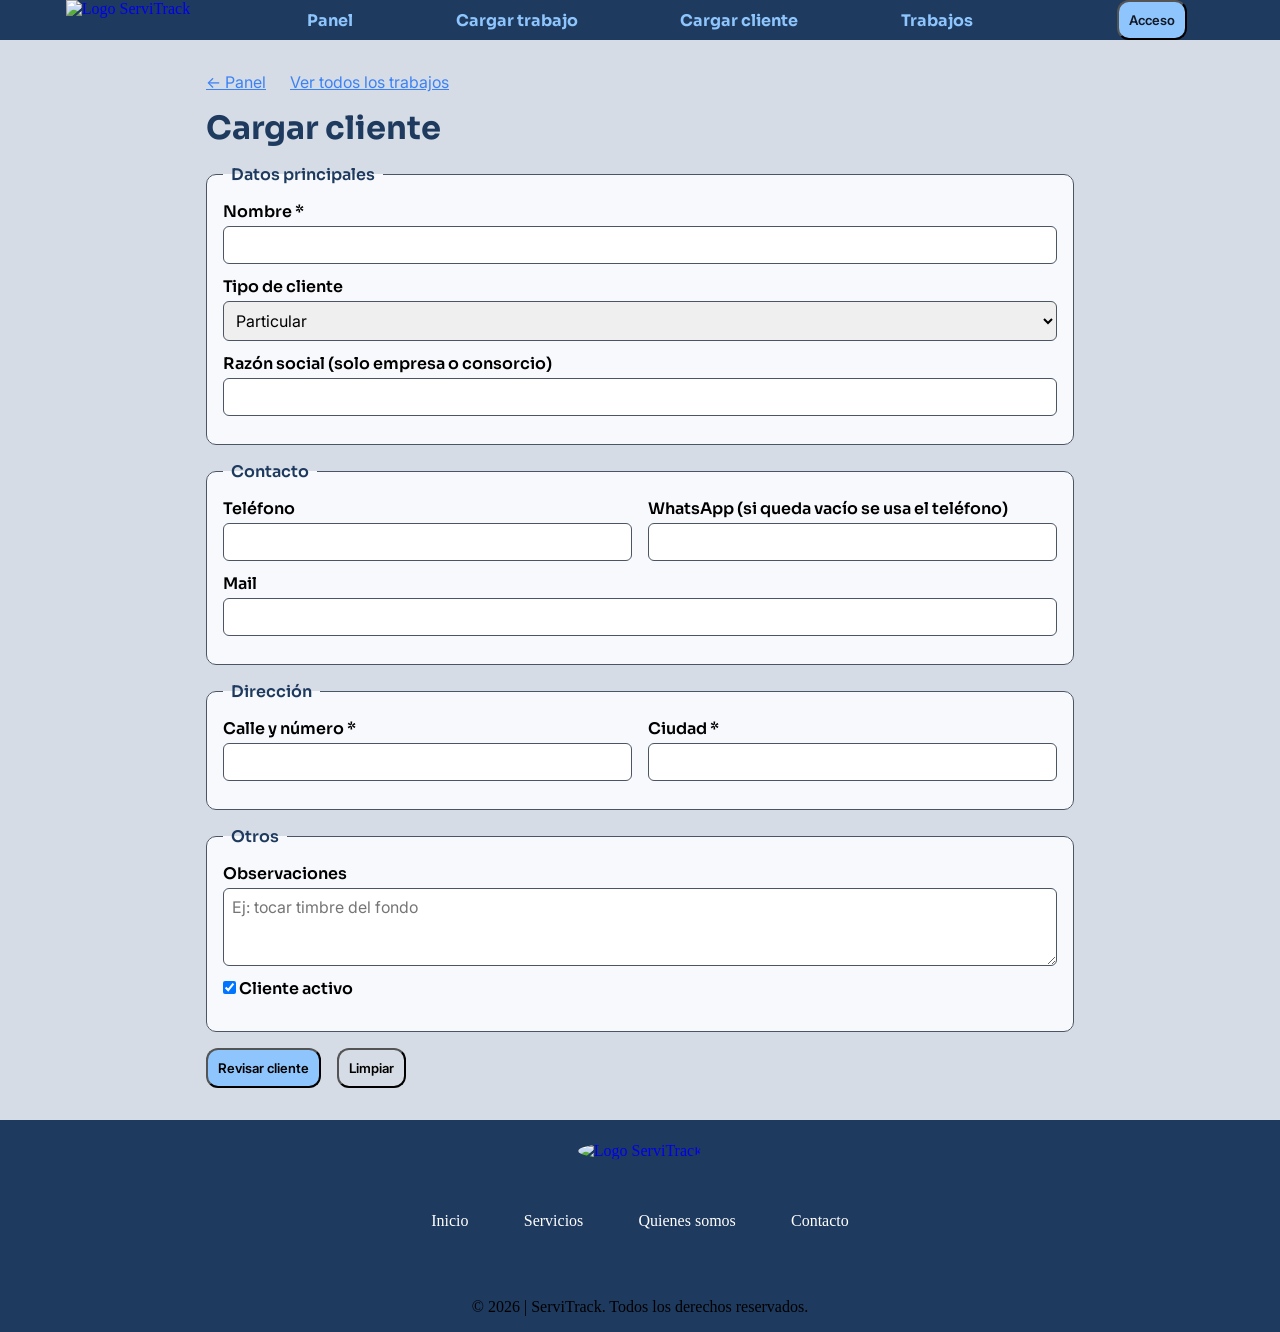
==== CargaDeClientes.html @ 7a5f1916 "hola" ====
<!doctype html>
<!--
  CargaDeClientes.html
  Formulario para registrar un cliente.
  Sin JavaScript: al apretar el botón los datos se envían por POST a CargaDeClientes.php,
  que los valida y muestra un resumen.
-->
<html lang="es">
  <head>
    <meta charset="UTF-8" />
    <meta name="viewport" content="width=device-width, initial-scale=1.0" />
    <title>Cargar cliente | ServiTrack</title>
    <link rel="icon" href="./img/logo3.0.jpeg" />
    <link rel="stylesheet" href="css/style1.css" />
    <link rel="stylesheet" href="css/formularios.css" />
  </head>
  <body>
    <!-- Cabecera: logo y menú, igual en todas las páginas -->
    <header>
      <div class="header-logo">
        <a href="inicio.html">
          <img src="./img/logo2.0.png" width="200px" height="100px" alt="Logo ServiTrack" />
        </a>
      </div>
      <button id="menu-btn"><img src="./img/menu.png" width="20px" height="20px" alt="menu" /></button>
      <nav class="header-nav" id="menu">
        <ul>
          <li><a class="items-menu" href="/php/panel.php">Panel</a></li>
          <li><a class="items-menu" href="/CargaDeTrabajo.html">Cargar trabajo</a></li>
          <li><a class="items-menu" href="/CargaDeClientes.html">Cargar cliente</a></li>
          <li><a class="items-menu" href="/php/trabajos.php">Trabajos</a></li>
        </ul>
      </nav>
      <div class="header-boton"><button class="boton"><a class="login" href="">Acceso</a></button></div>
    </header>

    <main class="formulario">
      <!-- Atajos siempre visibles (el menú de arriba se esconde en pantallas angostas) -->
      <p class="atajos"><a href="/php/panel.php">← Panel</a> <a href="/php/trabajos.php">Ver todos los trabajos</a></p>
      <h1>Cargar cliente</h1>

      <!-- action = a dónde se envían los datos. method="post" = viajan ocultos, no en la URL.
           Cada campo con "name" llega a PHP como $_POST["name"] -->
      <form action="/php/CargaDeClientes.php" method="post">

        <!-- Sección 1: datos principales -->
        <fieldset>
          <legend>Datos principales</legend>

          <div class="campo">
            <label for="Nombre">Nombre *</label>
            <!-- required: el navegador no deja enviar si está vacío -->
            <input type="text" name="Nombre" id="Nombre" maxlength="50" required />
          </div>

          <div class="campo">
            <label for="Tipo">Tipo de cliente</label>
            <select name="Tipo" id="Tipo">
              <option value="particular">Particular</option>
              <option value="empresa">Empresa</option>
              <option value="consorcio">Consorcio</option>
            </select>
          </div>

          <!-- Se completa solo si el tipo es empresa o consorcio -->
          <div class="campo">
            <label for="RazonSocial">Razón social (solo empresa o consorcio)</label>
            <input type="text" name="RazonSocial" id="RazonSocial" maxlength="100" />
          </div>
        </fieldset>

        <!-- Sección 2: contacto -->
        <fieldset>
          <legend>Contacto</legend>

          <div class="fila">
            <div class="campo">
              <label for="Telefono">Teléfono</label>
              <input type="tel" name="Telefono" id="Telefono" maxlength="20" />
            </div>
            <div class="campo">
              <label for="Whatsapp">WhatsApp (si queda vacío se usa el teléfono)</label>
              <input type="tel" name="Whatsapp" id="Whatsapp" maxlength="20" />
            </div>
          </div>

          <div class="campo">
            <label for="Mail">Mail</label>
            <!-- type="email": el navegador revisa que tenga formato de mail -->
            <input type="email" name="Mail" id="Mail" maxlength="100" />
          </div>
        </fieldset>

        <!-- Sección 3: dirección (una sola) -->
        <fieldset>
          <legend>Dirección</legend>
          <div class="fila">
            <div class="campo">
              <label for="Direccion">Calle y número *</label>
              <input type="text" name="Direccion" id="Direccion" maxlength="100" required />
            </div>
            <div class="campo">
              <label for="Ciudad">Ciudad *</label>
              <input type="text" name="Ciudad" id="Ciudad" maxlength="60" required />
            </div>
          </div>
        </fieldset>

        <!-- Sección 4: otros datos -->
        <fieldset>
          <legend>Otros</legend>
          <div class="campo">
            <label for="Observaciones">Observaciones</label>
            <textarea name="Observaciones" id="Observaciones" rows="3" placeholder="Ej: tocar timbre del fondo"></textarea>
          </div>
          <div class="campo">
            <!-- checked: viene marcada. Si se marca, PHP recibe Activo = 1 -->
            <label><input type="checkbox" name="Activo" value="1" checked /> Cliente activo</label>
          </div>
        </fieldset>

        <div class="botones">
          <!-- Cuando se conecte la base, este botón pasa a decir "Guardar cliente" -->
          <button type="submit" class="boton">Revisar cliente</button>
          <button type="reset" class="boton boton-sec">Limpiar</button>
        </div>
      </form>
    </main>

    <!-- Pie de página, igual en todas las páginas -->
    <footer class="footer">
      <div class="footer-logo">
        <a href="inicio.html">
          <img src="./img/logo 2.1.png" width="100px" height="100px" alt="Logo ServiTrack" />
        </a>
      </div>
      <nav class="foot-enlace">
        <a href="index.html">Inicio</a>
        <a href="servicios.html">Servicios</a>
        <a href="quienes-somos.html">Quienes somos</a>
        <a href="contacto.html">Contacto</a>
      </nav>
      <p class="derechos">&copy; 2026 | ServiTrack. Todos los derechos reservados.</p>
    </footer>

  </body>
</html>
---- css/style1.css ----
*{
     margin: 0;
    padding: 0;
    box-sizing: border-box;
    text-decoration: none;
    list-style: none;
}

@font-face {
    font-family:'Sora titulo';
    src: url(../font/Sora-Bold.ttf);
}

@font-face {
    font-family:'Sora subtitulo';
    src: url(../font/Sora-SemiBold.ttf);
}

@font-face {
    font-family:'Inter texto';
    src: url(../font/Inter_18pt-Regular.ttf);
}

@font-face {
    font-family:'Inter botones';
    src: url(../font/Inter_24pt-SemiBold.ttf);
}

:root{
    /*COLORES*/
    --blanco-suave: #F7F9FC;
    --negro-suave: #121826;
    --gris-claro: #D6DCE5;
    --gris-oscuro: #4B5563;
    --azul-claro: #8EC5FC;
    --azul-intermedio: #3B82F6;
    --azul-oscuro: #1E3A5F;
    --verde: #34D399;
    --verde-transparente: #34D39980;
    --violeta: #8B5CF6;
    --celeste: #22D3EE;

    /*TIPOGRAFIAS*/
    --titulos: 'Sora titulo', sans-serif;
    --subtitulo: 'Sora subtitulo', sans-serif;
    --texto: 'Inter texto', sans-serif;
    --botones: 'Inter botones', sans-serif;
}

/*ACA esta el header en grid*/
header{
    display: grid;
    grid-template-columns: 1fr 3fr 1fr;
    grid-template-rows: 1fr;
    background-color: var(--azul-oscuro);
    
}

.header-logo{
    display: flex;
    justify-content: center;
}

.header-nav{
    display: flex;
    align-items: center;
    
}

.header-nav ul {
    display: flex;
    justify-content: space-around;
    align-items: center;
    width: 100%;
}

.items-menu {
    font-family: var(--titulos);
    color: var(--azul-claro);
    padding: 25px 35px;
    text-align: center;
    min-width: 120px;
    white-space: nowrap;
}

.items-menu:hover{
    font-size: 1.10rem;
    color: var(--negro-suave);
    transition: 900ms;
    background-color: var(--verde-transparente);
    
}


.header-boton{
    display: flex;
    justify-content: center;
    align-items: center;
}

#menu-btn{
    display: none;
}

.foot-enlace a{
    /* clamp(mín, ideal, máx): la separación entre enlaces se achica en celular */
    padding: 0 clamp(.5rem, 2vw, 3rem);
    /* inline-block + margin: si los enlaces no entran en un renglón, bajan prolijos */
    display: inline-block;
    margin: .25rem 0;
    color: white;
}
/*CLASES RENOMBRADAS PARA QUE SU FUNCION SEA MAS CLARA*/
.footer-logo img{
    margin-top: 1.4rem;
    border-radius: 50%;
}
.footer-logo{
    display: flex;
    justify-content: center;
}
.derechos{
    padding: 1rem;
    text-align: center;
}
/*Modificadores del footer*/
.foot-enlace{

    text-align: center;
    /* antes 3rem fijo: ahora entre 1rem y 3rem según el ancho de pantalla (4vw = 4% del ancho) */
    padding: clamp(1rem, 4vw, 3rem);

}
input {
    padding: 5px;
}
.contacto-div{
    display: flex;
    flex-direction: column;
    padding: 5px 15px;
    width: 250px;
}
.contacto-msj{
    width: 200%;
    padding: 5px;
    height: 150px;
    resize: none;
}
.boton-form{
    display: flex;
    flex-direction: column;
    padding: 1rem;
    width: 80px;
}

.boton{
    border-radius: 12px;
    background-color: var(--azul-claro);
    padding: 10px;
    font-family: var(--botones);
    font-weight: 650;
}
.boton a{
    color: var(--negro-suave);
}

.boton:hover{
    padding: 12px;
    transition: 900ms;
    background-color: var(--verde);
}

.boton a:hover{
    transition: 900ms;
}
/*aca termina el header*/
/*ACA empieza el sector Demo*/

.presentacion{
     display: flex;
    flex-direction: row;
    gap: 1rem;
    justify-content: center;
}
.presentacion img{
    border-radius: 2%;
    width:100% ; 
}
.presentacion a{
   flex: 1;
}

.clase-section{
    padding: 1rem ;
}

#map{
    width: 100%;
    /* antes 50rem fijo (800px, enorme en celular). Ahora: mínimo 20rem, ideal 60% del alto
       de la pantalla (60vh) y máximo 50rem */
    height: clamp(20rem, 60vh, 50rem);
    background-color: #3B82F6;
}

.footer {
    background-color: var(--azul-oscuro);
}

/*responsive*/
@media (max-width: 768px){
    header{
        grid-template-columns: 1fr;
        grid-template-rows: auto auto auto;
        gap: 1rem;
        background-color: var(--negro-suave);
    }
    /*CLASES RENOMBRADAS PARA QUE SU FUNCION SEA MAS CLARA*/
    .header-logo,
    .header-nav,
    .header-boton{
        justify-content: center;
    }

    .header-nav{
        flex-direction: column;
        gap: 15px;
    }

    .header-nav ul {
        flex-direction: column;
        gap: .5rem;
        width: 100%;
    }
.items-menu:hover{
    color: var(--negro-suave);
    background-color: var(--verde-transparente);

    }

    .items-menu{
        white-space: normal;
        padding: 2px 4px;
        gap: 1rem;
    }
    
    #menu-btn{
        display: block;
    }

    #menu{
        display: none;
    }

    #menu.active{
        display: block;
    }
}

body{
    background-color: var(--gris-claro);
}
---- css/formularios.css ----
/* formularios.css
   Estilos de los formularios (CargaDeClientes, CargaDeTrabajo, modificar_trabajo)
   y de las pantallas de resumen y de errores.
   Va DESPUÉS de style.css porque usa sus variables de color (var(--...)).
   Conceptos: selectores de clase, modelo de caja, Flexbox, flex-wrap, clamp().

   CAMBIOS DE ESTA VERSIÓN (para que se adapte al tamaño de pantalla):
   - Los campos de una misma fila bajan solos de renglón (flex-wrap), sin @media.
   - Márgenes y rellenos con clamp(): se achican en celular y crecen en pantallas grandes. */


/* ---------- Contenedor central del formulario ---------- */
.formulario {
    max-width: 900px;                               /* un formulario muy ancho se lee mal, por eso el tope */
    margin: clamp(1rem, 3vw, 2rem) auto;            /* clamp(mín, ideal, máx): margen que se adapta */
    padding: 0 clamp(.75rem, 3vw, 1rem);
    font-family: var(--texto);
}

.formulario h1 {
    font-family: var(--titulos);
    color: var(--azul-oscuro);
    margin-bottom: 1rem;
}


/* ---------- Cada sección del formulario ---------- */
fieldset {
    background-color: var(--blanco-suave);
    border: 1px solid var(--gris-oscuro);
    border-radius: 10px;
    padding: clamp(.75rem, 2vw, 1rem);      /* menos relleno en celular */
    margin-bottom: 1rem;
    min-width: 0;                           /* permite que el fieldset se achique y no se salga de la pantalla */
}

legend {
    font-family: var(--subtitulo);
    color: var(--azul-oscuro);
    padding: 0 .5rem;
}


/* ---------- Un campo: la etiqueta arriba y el control abajo ---------- */
.campo {
    display: flex;
    flex-direction: column;
    margin-bottom: .75rem;
}

.campo label {
    font-family: var(--subtitulo);
    margin-bottom: .25rem;
}


/* ---------- Varios campos en la misma línea ---------- */
.fila {
    display: flex;
    flex-wrap: wrap;        /* si los campos no entran en un renglón, bajan al siguiente */
    gap: 0 1rem;
}

.fila .campo {
    /* flex: 1 1 180px = cada campo parte de 180px y se reparte el espacio sobrante.
       Cuando no entran dos de 180px, uno baja. Reemplaza al @media de antes. */
    flex: 1 1 180px;
}


/* ---------- Controles de texto, listas y áreas de texto ---------- */
input,
select,
textarea {
    width: 100%;
    padding: 8px;
    border: 1px solid var(--gris-oscuro);
    border-radius: 6px;
    font-family: var(--texto);
    font-size: 1rem;
}

/* Las casillas no deben ocupar todo el ancho */
input[type="checkbox"] {
    width: auto;
}

/* Grupo de casillas en una línea */
.opciones {
    display: flex;
    flex-wrap: wrap;
    gap: .5rem 1rem;
}

.opciones label {
    font-family: var(--texto);
}

/* Campo que se puede esconder desde JavaScript */
.oculto {
    display: none;
}


/* ---------- Botones ---------- */
.botones {
    display: flex;
    flex-wrap: wrap;        /* en celular los botones bajan de renglón */
    gap: 1rem;
    margin-bottom: 1.5rem;
}

.boton-sec {
    background-color: var(--gris-claro);
}


/* ---------- Pantallas de resumen y de errores (CargaDeTrabajo.php / CargaDeClientes.php) ---------- */

/* Tabla de datos: una fila por dato */
.resultado {
    width: 100%;
    border-collapse: collapse;
    background-color: var(--blanco-suave);
    margin-bottom: 1rem;
}

.resultado th,
.resultado td {
    padding: 8px;
    border-bottom: 1px solid var(--gris-claro);
    text-align: left;
    overflow-wrap: anywhere;    /* un texto largo se parte en vez de ensanchar la tabla */
}

.resultado th {
    width: 35%;
    font-family: var(--subtitulo);
}

/* Fila del total, resaltada */
.resultado .total td,
.resultado .total th {
    background-color: var(--verde-transparente);
    font-weight: bold;
}

/* Aviso de errores */
.error-lista {
    background-color: #fdecec;
    border: 1px solid #b91c1c;
    border-radius: 10px;
    padding: 1rem 1rem 1rem 2rem;
    margin-bottom: 1rem;
}

.error-lista li {
    list-style: disc;
}

/* Aviso informativo */
.aviso {
    background-color: var(--blanco-suave);
    border-left: 5px solid var(--azul-intermedio);
    padding: .75rem 1rem;
    margin-bottom: 1rem;
}

/* Enlaces con forma de botón (los de las pantallas de resumen) */
a.boton {
    display: inline-block;
    color: var(--negro-suave);
}

/* Atajos de navegación en el cuerpo de la página */
.atajos {
    display: flex;
    flex-wrap: wrap;            /* en celular los enlaces bajan de renglón */
    gap: .5rem 1.5rem;
    margin-bottom: 1rem;
}

.atajos a {
    color: var(--azul-intermedio);
    text-decoration: underline;
}
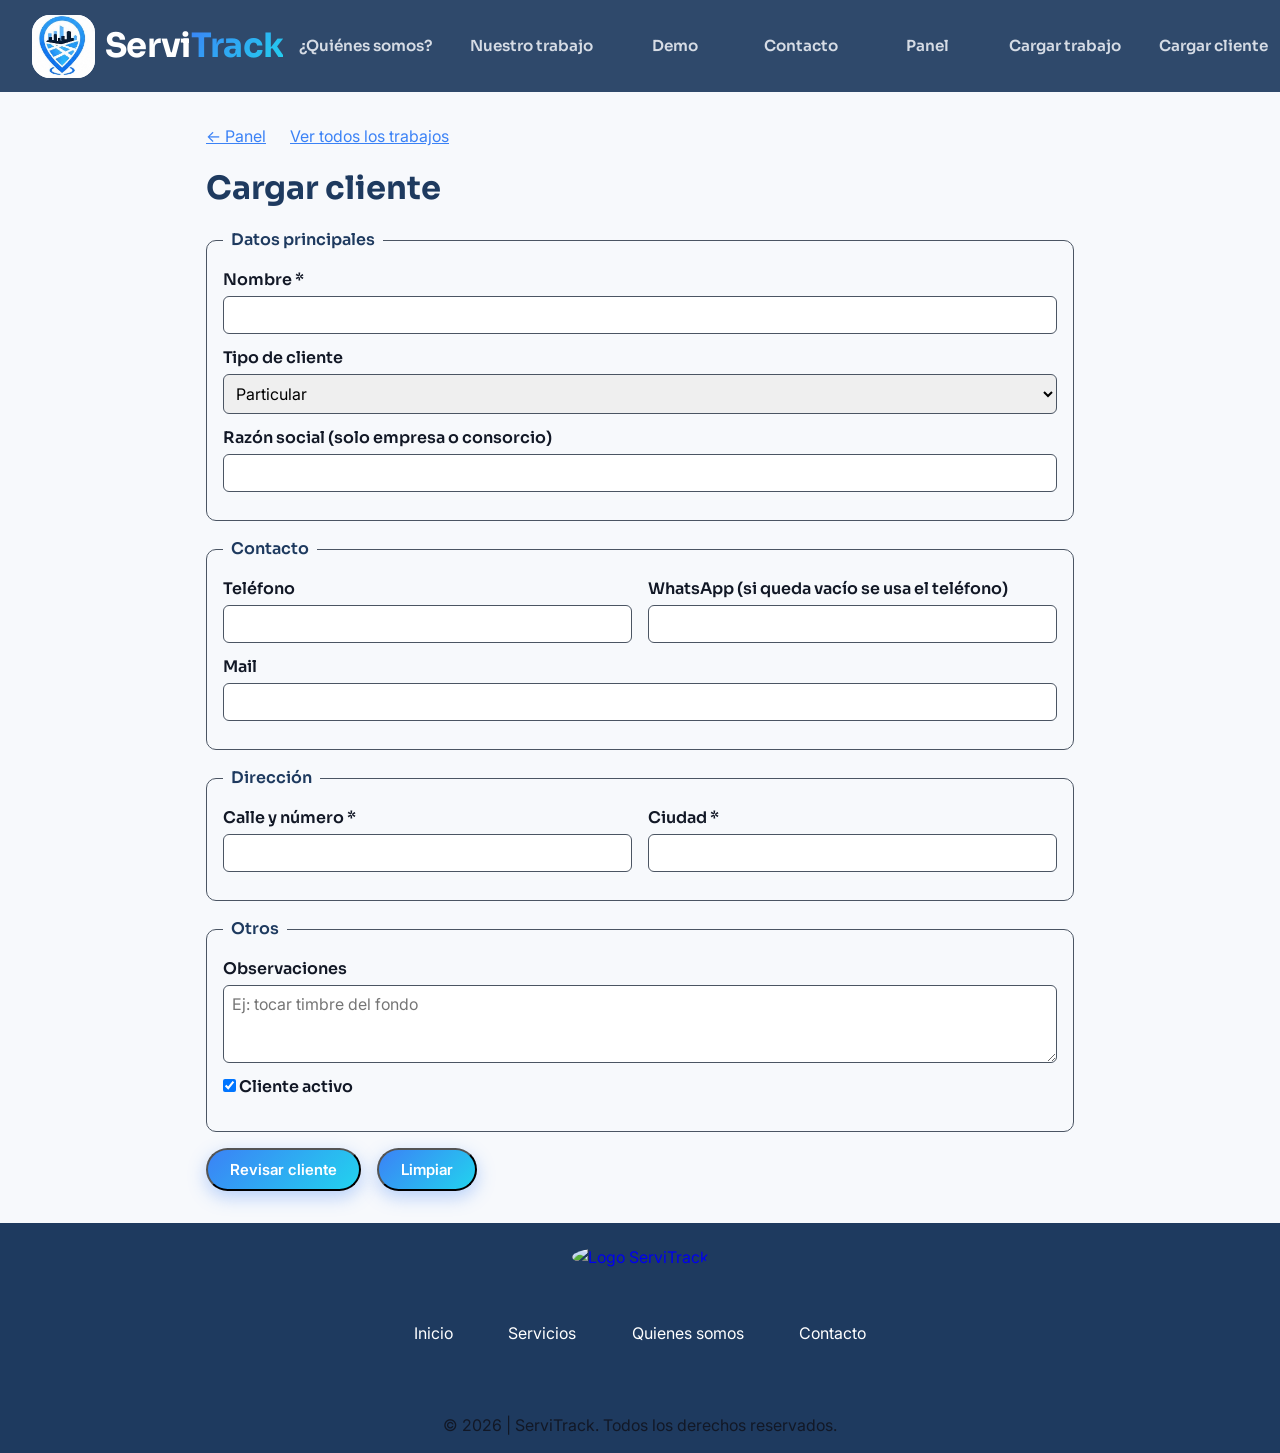
==== commit 0c9df57c: "hola" ====
--- a/CargaDeClientes.html
+++ b/CargaDeClientes.html
@@ -12,27 +12,35 @@
     <title>Cargar cliente | ServiTrack</title>
     <link rel="icon" href="./img/logo3.0.jpeg" />
     <link rel="stylesheet" href="css/style1.css" />
+      <link rel="stylesheet" href="css/style.css" />
     <link rel="stylesheet" href="css/formularios.css" />
   </head>
   <body>
-    <!-- Cabecera: logo y menú, igual en todas las páginas -->
-    <header>
-      <div class="header-logo">
-        <a href="inicio.html">
-          <img src="./img/logo2.0.png" width="200px" height="100px" alt="Logo ServiTrack" />
+   <!--ACA esta la cabecera-->
+    <header class="cabecera">
+        <a class="son-grid1 marca" href="#inicio">
+            <span class="marca-icono"><img src="./img/logo3.0.jpeg" alt=""></span>
+            <span class="marca-texto">Servi<b>Track</b></span>
         </a>
-      </div>
-      <button id="menu-btn"><img src="./img/menu.png" width="20px" height="20px" alt="menu" /></button>
-      <nav class="header-nav" id="menu">
-        <ul>
-          <li><a class="items-menu" href="/php/panel.php">Panel</a></li>
-          <li><a class="items-menu" href="/CargaDeTrabajo.html">Cargar trabajo</a></li>
-          <li><a class="items-menu" href="/CargaDeClientes.html">Cargar cliente</a></li>
-          <li><a class="items-menu" href="/php/trabajos.php">Trabajos</a></li>
-        </ul>
-      </nav>
-      <div class="header-boton"><button class="boton"><a class="login" href="">Acceso</a></button></div>
+        <button id="menu-btn" type="button" aria-label="Abrir menú" aria-expanded="false">
+            <span></span><span></span><span></span>
+        </button>
+        <nav class="son-grid2" id="menu">
+            <ul>
+                <li><a class="items-menu" href="#quienes">¿Quiénes somos?</a></li>
+                <li><a class="items-menu" href="#trabajo">Nuestro trabajo</a></li>
+                <li><a class="items-menu" href="#demo">Demo</a></li>
+                <li><a class="items-menu" href="#contacto">Contacto</a></li>
+                <li><a class="items-menu" href="php/panel.php">Panel</a></li>
+                <li><a class="items-menu" href="CargaDeTrabajo.html">Cargar trabajo</a></li>
+                <li><a class="items-menu" href="CargaDeClientes.html">Cargar cliente</a></li>
+                <li><a class="items-menu" href="php/trabajos.php">Trabajos</a></li>
+                <li class="solo-movil"><a class="boton" href="./acceso.php">Acceso</a></li>
+            </ul>
+        </nav>
+        <div class="son-grid3"><a class="boton" href="./acceso.php">Acceso</a></div>
     </header>
+    <!--ACA TERMINA-->
 
     <main class="formulario">
       <!-- Atajos siempre visibles (el menú de arriba se esconde en pantallas angostas) -->
--- a/css/style.css
+++ b/css/style.css
@@ -0,0 +1,837 @@
+* {
+    margin: 0;
+    padding: 0;
+    box-sizing: border-box;
+    text-decoration: none;
+    list-style: none;
+}
+
+@font-face {
+    font-family: 'Sora titulo';
+    src: url(../font/Sora-Bold.ttf);
+}
+
+@font-face {
+    font-family: 'Sora subtitulo';
+    src: url(../font/Sora-SemiBold.ttf);
+}
+
+@font-face {
+    font-family: 'Inter texto';
+    src: url(../font/Inter_18pt-Regular.ttf);
+}
+
+@font-face {
+    font-family: 'Inter botones';
+    src: url(../font/Inter_24pt-SemiBold.ttf);
+}
+
+:root {
+    /*COLORES*/
+    --blanco-suave: #F7F9FC;
+    --negro-suave: #121826;
+    --gris-claro: #D6DCE5;
+    --gris-oscuro: #4B5563;
+    --azul-claro: #8EC5FC;
+    --azul-intermedio: #3B82F6;
+    --azul-oscuro: #1E3A5F;
+    --verde: #34D399;
+    --verde-transparente: #34D39980;
+    --violeta: #8B5CF6;
+    --celeste: #22D3EE;
+
+    /*DEGRADE de la marca (como el logo)*/
+    --degrade: linear-gradient(135deg, var(--azul-intermedio), var(--celeste));
+
+    /*TIPOGRAFIAS*/
+    --titulos: 'Sora titulo', sans-serif;
+    --subtitulo: 'Sora subtitulo', sans-serif;
+    --texto: 'Inter texto', sans-serif;
+    --botones: 'Inter botones', sans-serif;
+
+    --alto-cabecera: 92px;
+}
+
+html {
+    scroll-behavior: smooth;
+    scroll-padding-top: var(--alto-cabecera);
+}
+
+body {
+    font-family: var(--texto);
+    color: var(--negro-suave);
+    background-color: var(--blanco-suave);
+    line-height: 1.5;
+}
+
+img {
+    max-width: 100%;
+}
+
+/*ACA esta el header en grid*/
+.cabecera {
+    position: sticky;
+    top: 0;
+    z-index: 1000;
+    display: grid;
+    grid-template-columns: 1fr auto 1fr;
+    align-items: center;
+    height: var(--alto-cabecera);
+    padding: 0 32px;
+    background-color: rgba(30, 58, 95, 0.92);
+    backdrop-filter: blur(10px);
+    -webkit-backdrop-filter: blur(10px);
+    transition: box-shadow .3s;
+}
+
+.cabecera.con-sombra {
+    box-shadow: 0 6px 24px rgba(18, 24, 38, .25);
+}
+
+.son-grid1 {
+    display: flex;
+    align-items: center;
+    gap: 10px;
+    justify-self: start;
+}
+
+.marca-icono {
+    width: 63px;
+    height: 63px;
+    border-radius: 18px;
+    overflow: hidden;
+    background: white;
+    flex-shrink: 0;
+}
+
+.marca-icono img {
+    width: 100%;
+    height: 100%;
+    object-fit: cover;
+    transform: scale(1.55);
+}
+
+.marca-texto {
+    font-family: var(--titulos);
+    font-size: 2.1rem;
+    color: white;
+    letter-spacing: -.02em;
+}
+
+.marca-texto b {
+    background: var(--degrade);
+    -webkit-background-clip: text;
+    background-clip: text;
+    color: transparent;
+}
+
+.son-grid2 ul {
+    display: flex;
+    gap: 6px;
+    align-items: center;
+}
+
+.items-menu {
+    display: block;
+    position: relative;
+    font-family: var(--subtitulo);
+    font-size: .95rem;
+    color: var(--gris-claro);
+    padding: 8px 16px;
+    border-radius: 999px;
+    white-space: nowrap;
+    transition: color .25s, background-color .25s;
+}
+
+.items-menu:hover {
+    color: white;
+    background-color: rgba(255, 255, 255, .1);
+}
+
+.son-grid3 {
+    justify-self: end;
+}
+
+.solo-movil {
+    display: none;
+}
+
+.boton {
+    display: inline-block;
+    padding: 10px 22px;
+    border-radius: 999px;
+    background: var(--degrade);
+    color: white;
+    font-family: var(--botones);
+    font-size: .95rem;
+    box-shadow: 0 6px 18px rgba(59, 130, 246, .35);
+    transition: transform .2s, box-shadow .2s;
+}
+
+.boton:hover {
+    transform: translateY(-2px);
+    box-shadow: 0 10px 24px rgba(34, 211, 238, .45);
+}
+
+.boton-grande {
+    padding: 13px 28px;
+    font-size: 1rem;
+}
+
+/*BOTON HAMBURGUESA (3 rayitas que se hacen X)*/
+#menu-btn {
+    display: none;
+    justify-self: end;
+    width: 44px;
+    height: 44px;
+    border: none;
+    border-radius: 10px;
+    background: rgba(255, 255, 255, .1);
+    cursor: pointer;
+    flex-direction: column;
+    justify-content: center;
+    align-items: center;
+    gap: 5px;
+}
+
+#menu-btn span {
+    display: block;
+    width: 22px;
+    height: 2px;
+    border-radius: 2px;
+    background: white;
+    transition: transform .3s, opacity .3s;
+}
+
+#menu-btn.abierto span:nth-child(1) { transform: translateY(7px) rotate(45deg); }
+#menu-btn.abierto span:nth-child(2) { opacity: 0; }
+#menu-btn.abierto span:nth-child(3) { transform: translateY(-7px) rotate(-45deg); }
+
+/*aca termina el header*/
+
+/*CARRUSEL*/
+.carrusel {
+    width: 100%;
+    padding: 24px 20px 0;
+}
+
+.carrusel-contenedor {
+    max-width: 1200px;
+    height: min(560px, 72vh);
+    min-height: 380px;
+    margin: 0 auto;
+    position: relative;
+    overflow: hidden;
+    border-radius: 24px;
+    box-shadow: 0 20px 50px rgba(30, 58, 95, .25);
+    background: var(--azul-oscuro);
+}
+
+/*Todas las fotos apiladas: la activa aparece con fundido*/
+.carrusel-slide {
+    position: absolute;
+    inset: 0;
+    opacity: 0;
+    visibility: hidden;
+    transition: opacity .9s ease, visibility .9s;
+}
+
+.carrusel-slide.activo {
+    opacity: 1;
+    visibility: visible;
+}
+
+.carrusel-slide img {
+    display: block;
+    width: 100%;
+    height: 100%;
+    object-fit: cover;
+    transform: scale(1.08);
+    transition: transform 6s ease-out;
+}
+
+/*Efecto "zoom lento" sobre la foto activa*/
+.carrusel-slide.activo img {
+    transform: scale(1);
+}
+
+/*Degradé oscuro para que se lea el texto*/
+.carrusel-slide::after {
+    content: "";
+    position: absolute;
+    inset: 0;
+    background: linear-gradient(90deg, rgba(18, 24, 38, .85) 0%, rgba(18, 24, 38, .45) 45%, rgba(18, 24, 38, 0) 75%);
+}
+
+.carrusel-texto {
+    position: absolute;
+    z-index: 1;
+    left: 8%;
+    top: 50%;
+    max-width: 520px;
+    color: white;
+    transform: translateY(-40%);
+    opacity: 0;
+    transition: transform .8s ease .3s, opacity .8s ease .3s;
+}
+
+.carrusel-slide.activo .carrusel-texto {
+    transform: translateY(-50%);
+    opacity: 1;
+}
+
+.carrusel-texto h2 {
+    font-family: var(--titulos);
+    font-size: clamp(2rem, 4.5vw, 3.4rem);
+    line-height: 1.1;
+    margin: 14px 0 12px;
+}
+
+.carrusel-texto p {
+    font-size: clamp(1rem, 1.6vw, 1.2rem);
+    color: var(--gris-claro);
+    margin-bottom: 26px;
+}
+
+.etiqueta {
+    display: inline-block;
+    padding: 6px 14px;
+    border-radius: 999px;
+    font-family: var(--subtitulo);
+    font-size: .8rem;
+    letter-spacing: .04em;
+    text-transform: uppercase;
+    color: white;
+    background: rgba(255, 255, 255, .15);
+    border: 1px solid rgba(255, 255, 255, .3);
+    backdrop-filter: blur(6px);
+}
+
+.carrusel-flecha {
+    position: absolute;
+    top: 50%;
+    transform: translateY(-50%);
+    z-index: 2;
+    width: 50px;
+    height: 50px;
+    border: 1px solid rgba(255, 255, 255, .35);
+    border-radius: 50%;
+    background-color: rgba(255, 255, 255, .15);
+    backdrop-filter: blur(8px);
+    color: white;
+    font-size: 20px;
+    display: flex;
+    align-items: center;
+    justify-content: center;
+    cursor: pointer;
+    opacity: .75;
+    transition: background-color .3s, opacity .3s, transform .3s;
+}
+
+.carrusel-contenedor:hover .carrusel-flecha {
+    opacity: 1;
+}
+
+.carrusel-flecha:hover {
+    background-color: var(--azul-intermedio);
+    transform: translateY(-50%) scale(1.08);
+}
+
+.carrusel-anterior { left: 20px; }
+.carrusel-siguiente { right: 20px; }
+
+.carrusel-puntos {
+    position: absolute;
+    z-index: 2;
+    bottom: 26px;
+    left: 50%;
+    transform: translateX(-50%);
+    display: flex;
+    gap: 10px;
+}
+
+.carrusel-punto {
+    width: 10px;
+    height: 10px;
+    border: none;
+    border-radius: 999px;
+    background: rgba(255, 255, 255, .5);
+    cursor: pointer;
+    transition: width .35s, background-color .35s;
+}
+
+.carrusel-punto.activo {
+    width: 32px;
+    background: white;
+}
+
+.carrusel-progreso {
+    position: absolute;
+    z-index: 2;
+    left: 0;
+    right: 0;
+    bottom: 0;
+    height: 4px;
+    background: rgba(255, 255, 255, .15);
+}
+
+.carrusel-progreso span {
+    display: block;
+    height: 100%;
+    width: 0;
+    background: var(--degrade);
+}
+
+@keyframes progreso {
+    from { width: 0; }
+    to { width: 100%; }
+}
+
+/*SECCIONES*/
+.seccion {
+    max-width: 1200px;
+    margin: 0 auto;
+    padding: 80px 20px;
+}
+
+.seccion-alterna {
+    max-width: none;
+    background: white;
+    border-top: 1px solid var(--gris-claro);
+    border-bottom: 1px solid var(--gris-claro);
+}
+
+.seccion-cabeza {
+    max-width: 680px;
+    margin: 0 auto 40px;
+    text-align: center;
+}
+
+.seccion-cabeza h2 {
+    font-family: var(--titulos);
+    font-size: clamp(1.7rem, 3vw, 2.4rem);
+    color: var(--azul-oscuro);
+    line-height: 1.2;
+    margin: 14px 0 12px;
+}
+
+.seccion-cabeza p {
+    color: var(--gris-oscuro);
+    font-size: 1.05rem;
+}
+
+.etiqueta-clara {
+    color: var(--azul-intermedio);
+    background: rgba(59, 130, 246, .1);
+    border-color: rgba(59, 130, 246, .25);
+}
+
+.numeros {
+    display: grid;
+    grid-template-columns: repeat(3, 1fr);
+    gap: 20px;
+    max-width: 800px;
+    margin: 0 auto;
+}
+
+.numeros div {
+    padding: 28px 16px;
+    text-align: center;
+    background: white;
+    border: 1px solid var(--gris-claro);
+    border-radius: 18px;
+}
+
+.numeros strong {
+    display: block;
+    font-family: var(--titulos);
+    font-size: 2.2rem;
+    background: var(--degrade);
+    -webkit-background-clip: text;
+    background-clip: text;
+    color: transparent;
+}
+
+.numeros span {
+    color: var(--gris-oscuro);
+}
+
+.tarjetas {
+    display: grid;
+    grid-template-columns: repeat(3, 1fr);
+    gap: 24px;
+    max-width: 1160px;
+    margin: 0 auto;
+}
+
+.tarjeta {
+    padding: 32px 28px;
+    background: var(--blanco-suave);
+    border: 1px solid var(--gris-claro);
+    border-radius: 20px;
+    transition: transform .3s, box-shadow .3s, border-color .3s;
+}
+
+.tarjeta:hover {
+    transform: translateY(-6px);
+    border-color: var(--azul-claro);
+    box-shadow: 0 16px 36px rgba(30, 58, 95, .12);
+}
+
+.tarjeta-icono {
+    width: 56px;
+    height: 56px;
+    display: grid;
+    place-items: center;
+    font-size: 1.6rem;
+    border-radius: 16px;
+    background: var(--degrade);
+    margin-bottom: 18px;
+}
+
+.tarjeta h3 {
+    font-family: var(--subtitulo);
+    color: var(--azul-oscuro);
+    font-size: 1.25rem;
+    margin-bottom: 8px;
+}
+
+.tarjeta p {
+    color: var(--gris-oscuro);
+}
+
+/*ACA empieza el sector Demo*/
+.mapa-marco {
+    position: relative;
+    border-radius: 24px;
+    overflow: hidden;
+    border: 1px solid var(--gris-claro);
+    box-shadow: 0 20px 50px rgba(30, 58, 95, .15);
+}
+
+#map {
+    width: 100%;
+    height: 520px;
+    background-color: var(--gris-claro);
+}
+
+.mapa-aviso {
+    position: absolute;
+    z-index: 1000;
+    left: 50%;
+    bottom: 20px;
+    transform: translate(-50%, 20px);
+    padding: 12px 20px;
+    border-radius: 12px;
+    background: var(--negro-suave);
+    color: white;
+    font-size: .95rem;
+    opacity: 0;
+    pointer-events: none;
+    transition: opacity .3s, transform .3s;
+}
+
+.mapa-aviso.visible {
+    opacity: 1;
+    transform: translate(-50%, 0);
+}
+
+.leaflet-control-geocoder {
+    border-radius: 12px !important;
+}
+
+/*PIE / CONTACTO*/
+.pie {
+    background: var(--azul-oscuro);
+    color: var(--gris-claro);
+    padding: 56px 20px 24px;
+}
+
+.pie-contenido {
+    max-width: 1200px;
+    margin: 0 auto;
+    display: flex;
+    justify-content: space-between;
+    flex-wrap: wrap;
+    gap: 32px;
+}
+
+.pie h3 {
+    font-family: var(--subtitulo);
+    color: white;
+    margin-bottom: 8px;
+}
+
+.pie-contenido p {
+    margin-top: 6px;
+}
+
+.pie-copy {
+    max-width: 1200px;
+    margin: 40px auto 0;
+    padding-top: 20px;
+    border-top: 1px solid rgba(255, 255, 255, .12);
+    font-size: .85rem;
+    color: var(--azul-claro);
+}
+
+/* PÁGINAS DE ACCESO Y REGISTRO */
+
+.pagina-acceso {
+    display: flex;
+    flex-direction: column;
+    justify-content: center;
+    align-items: center;
+    min-height: 100vh;
+    padding: 20px;
+    background-color: var(--blanco-suave);
+    color: var(--negro-suave);
+    font-family: var(--texto);
+}
+
+.cuerpo-acceso {
+    width: 100%;
+    max-width: 420px;
+    padding: 32px;
+    background-color: white;
+    border: 1px solid var(--gris-claro);
+    border-radius: 16px;
+    box-shadow: 0 12px 30px rgba(30, 58, 95, 0.12);
+}
+
+.pagina-acceso .top {
+    margin-bottom: 16px;
+}
+
+.logo-acceso {
+    display: block;
+    width: 160px;
+    height: auto;
+    border-radius: 28px;
+    background: white;
+    box-shadow: 0 12px 30px rgba(30, 58, 95, 0.15);
+    transition: transform .3s;
+}
+
+.logo-acceso:hover {
+    transform: scale(1.04);
+}
+
+.link-registrase {
+    margin-top: 6px;
+    text-align: center;
+    font-size: .9rem;
+    color: var(--azul-intermedio);
+}
+
+.link-registrase:hover {
+    text-decoration: underline;
+}
+
+.cuerpo-acceso form {
+    display: flex;
+    flex-direction: column;
+    gap: 10px;
+}
+
+.cuerpo-acceso h2 {
+    margin-bottom: 10px;
+    color: var(--azul-oscuro);
+    font-family: var(--titulos);
+    font-size: 1.8rem;
+    text-align: center;
+}
+
+.cuerpo-acceso label {
+    margin-top: 5px;
+    color: var(--azul-oscuro);
+    font-family: var(--subtitulo);
+    font-size: 0.9rem;
+}
+
+.cuerpo-acceso input {
+    width: 100%;
+    padding: 12px;
+    border: 1px solid var(--gris-claro);
+    border-radius: 10px;
+    color: var(--negro-suave);
+    font-family: var(--texto);
+    font-size: 1rem;
+    outline: none;
+}
+
+.contenedor-contrasena {
+    position: relative;
+    width: 100%;
+}
+
+.contenedor-contrasena input {
+    padding-right: 50px;
+}
+
+#btnContrasena {
+    position: absolute;
+    top: 50%;
+    right: 10px;
+    transform: translateY(-50%);
+    display: flex;
+    align-items: center;
+    justify-content: center;
+    padding: 6px;
+    border: none;
+    background-color: transparent;
+    cursor: pointer;
+}
+
+.boton-ingresar {
+    width: 100%;
+    padding: 12px;
+    margin-top: 10px;
+    border: none;
+    border-radius: 10px;
+    background-color: var(--azul-oscuro);
+    color: var(--blanco-suave);
+    font-family: var(--botones);
+    font-size: 1rem;
+    cursor: pointer;
+    transition: background-color 0.3s;
+}
+
+.boton-ingresar:hover {
+    background-color: var(--azul-intermedio);
+}
+
+
+/*responsive*/
+@media (max-width: 900px) {
+    .tarjetas {
+        grid-template-columns: 1fr;
+        max-width: 520px;
+    }
+}
+
+@media (max-width: 768px) {
+    :root {
+        --alto-cabecera: 80px;
+    }
+
+    .cabecera {
+        grid-template-columns: 1fr auto;
+        padding: 0 16px;
+    }
+
+    #menu-btn {
+        display: flex;
+    }
+
+    .son-grid3 {
+        display: none;
+    }
+
+    /*Menú desplegable debajo de la cabecera*/
+    #menu {
+        position: absolute;
+        top: var(--alto-cabecera);
+        left: 0;
+        right: 0;
+        background: var(--azul-oscuro);
+        box-shadow: 0 16px 30px rgba(18, 24, 38, .35);
+        max-height: 0;
+        overflow: hidden;
+        transition: max-height .4s ease;
+    }
+
+    #menu.active {
+        max-height: 400px;
+    }
+
+    .son-grid2 ul {
+        flex-direction: column;
+        align-items: stretch;
+        padding: 12px 16px 20px;
+    }
+
+    .items-menu {
+        padding: 14px 16px;
+        border-radius: 12px;
+    }
+
+    .solo-movil {
+        display: block;
+        margin-top: 8px;
+    }
+
+    .solo-movil .boton {
+        display: block;
+        text-align: center;
+    }
+
+    .carrusel {
+        padding: 12px 12px 0;
+    }
+
+    .carrusel-contenedor {
+        height: 70vh;
+        min-height: 420px;
+        border-radius: 18px;
+    }
+
+    .carrusel-slide::after {
+        background: linear-gradient(0deg, rgba(18, 24, 38, .9) 0%, rgba(18, 24, 38, .5) 55%, rgba(18, 24, 38, .1) 100%);
+    }
+
+    .carrusel-texto {
+        left: 20px;
+        right: 20px;
+        top: auto;
+        bottom: 72px;
+        transform: translateY(20px);
+    }
+
+    .carrusel-slide.activo .carrusel-texto {
+        transform: translateY(0);
+    }
+
+    /*En el celular las flechas van abajo, a los costados de los puntos*/
+    .carrusel-flecha,
+    .carrusel-flecha:hover {
+        top: auto;
+        bottom: 12px;
+        transform: none;
+        width: 40px;
+        height: 40px;
+        font-size: 15px;
+    }
+
+    .carrusel-puntos {
+        bottom: 27px;
+    }
+
+    .carrusel-anterior { left: 12px; }
+    .carrusel-siguiente { right: 12px; }
+
+    .seccion {
+        padding: 56px 16px;
+    }
+
+    .numeros {
+        grid-template-columns: 1fr;
+    }
+
+    #map {
+        height: 420px;
+    }
+}
+
+/*Celulares angostos: el logo agrandado no entra junto al menú*/
+@media (max-width: 420px) {
+    .marca-icono {
+        width: 50px;
+        height: 50px;
+        border-radius: 14px;
+    }
+
+    .marca-texto {
+        font-size: 1.65rem;
+    }
+}
